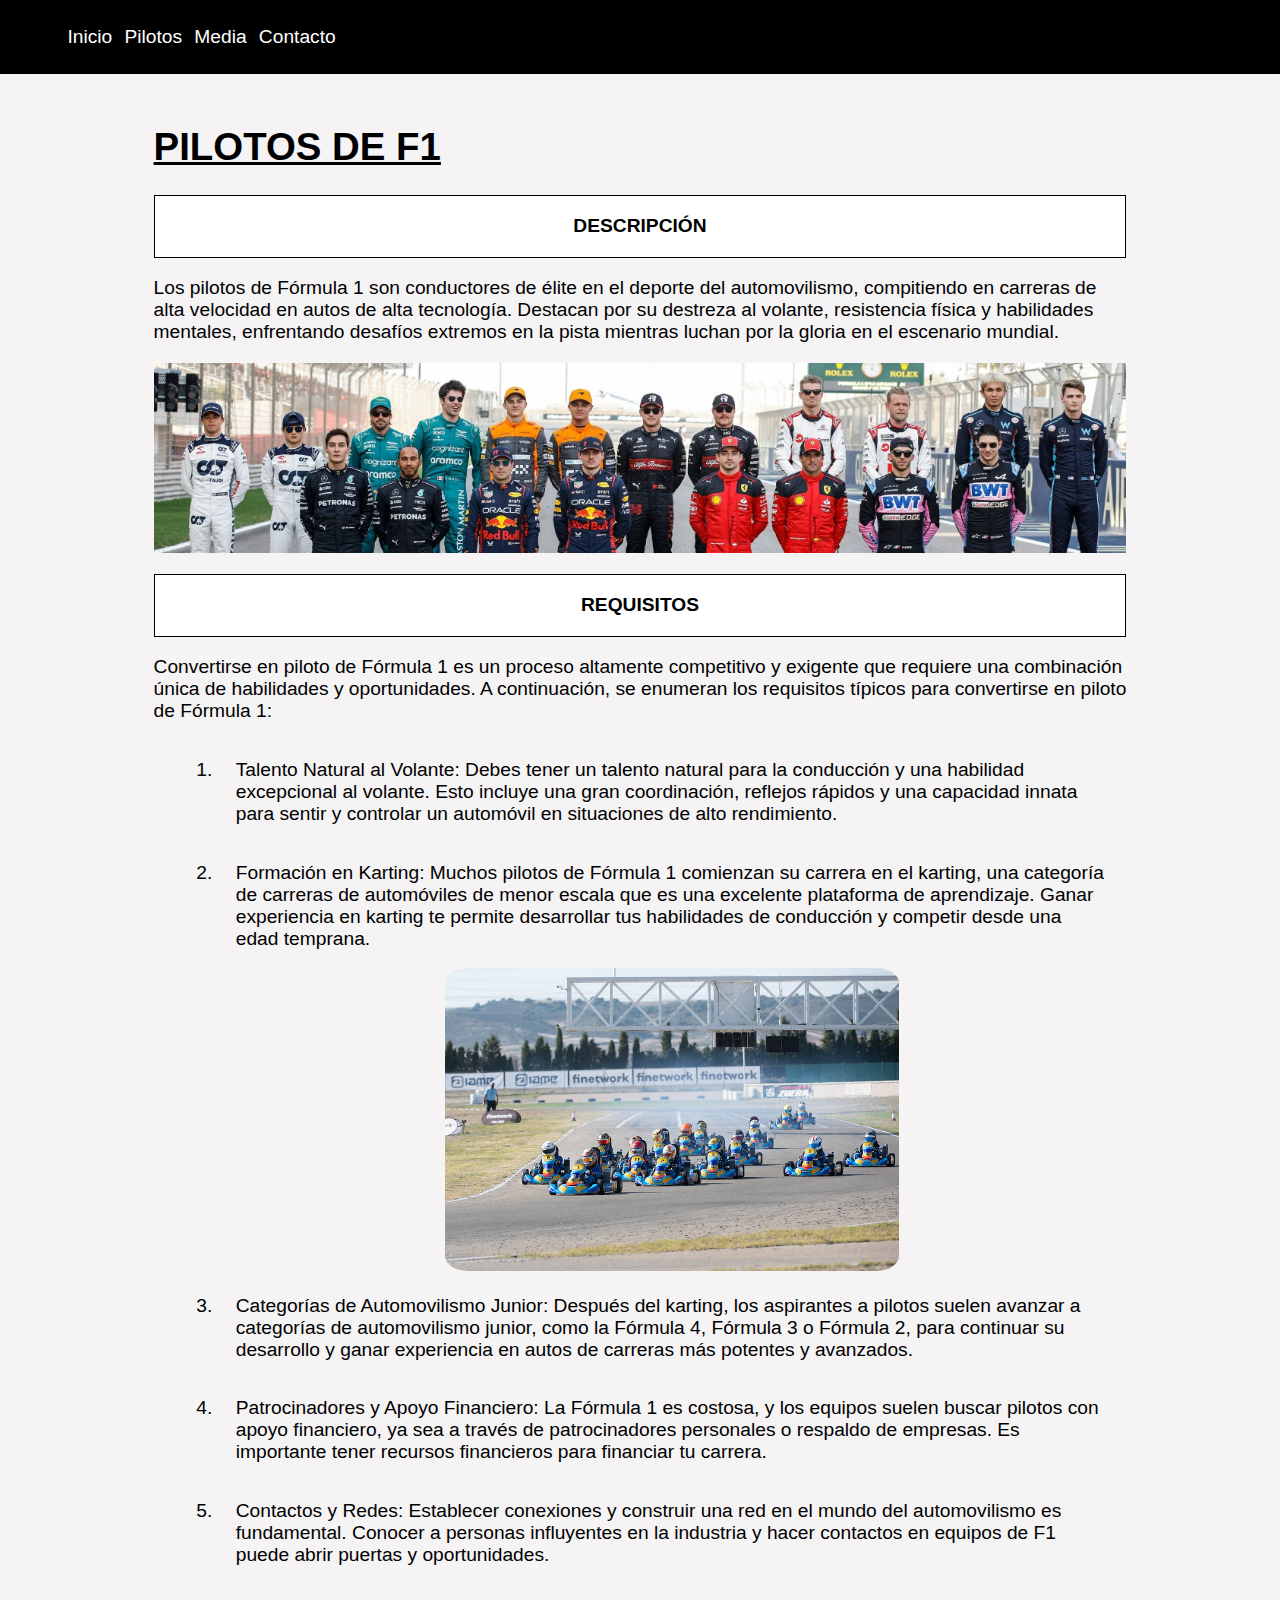
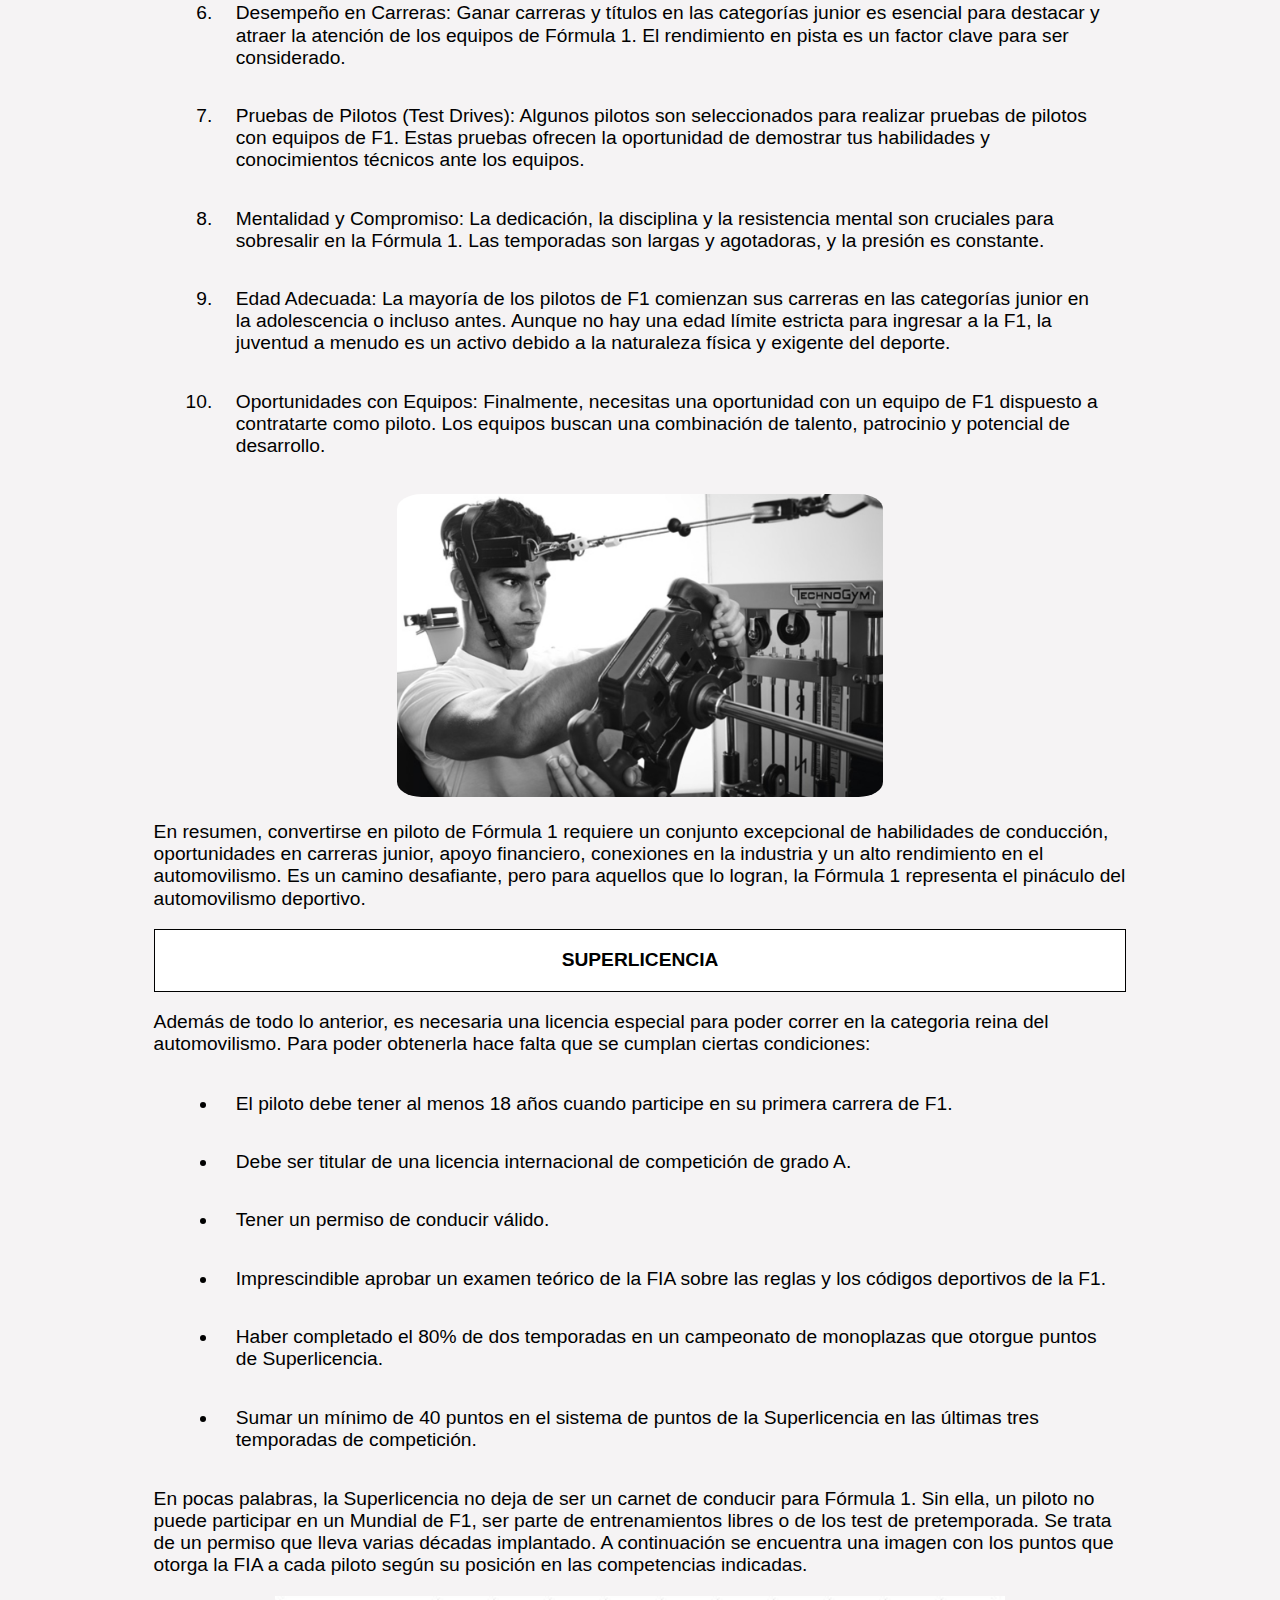
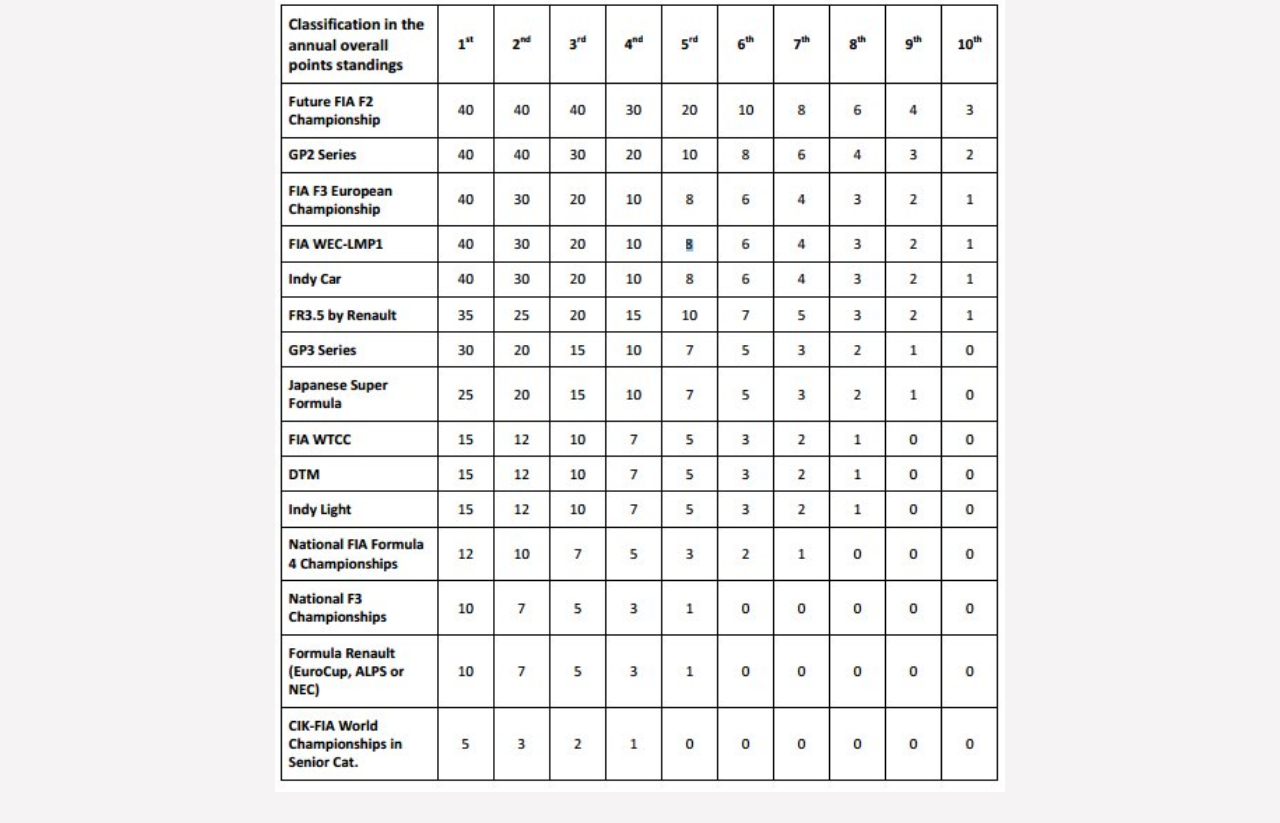
==== index.html @ 6572aa89 "final" ====
<!DOCTYPE html>
<html lang="es">
<head>
    <meta charset="UTF-8">
    <meta name="viewport" content="width=device-width, initial-scale=1.0">
    <title>Pilotos de Fórmula 1</title>
    <link rel="stylesheet" href="./css/style.css">
    <link rel="stylesheet" href="./css/normalize.css">
</head>
<body>
    <header>
        <nav class="navbar">
            <ul class="navbar-list">
                <li><a href="#">Inicio</a></li>
                <li><a href="./pages/biografia.html">Pilotos</a></li>
                <li><a href="./pages/portfolio.html">Media</a></li>
                <li><a href="./pages/contacto.html">Contacto</a></li>
            </ul>
        </nav>
    </header>
    <main>
        <h1>PILOTOS DE F1</h1>
        <section id="descripcion">
            <h2 class="section_header">DESCRIPCIÓN</h2>
            <p>Los pilotos de Fórmula 1 son conductores de élite en el deporte del automovilismo, compitiendo en carreras de alta velocidad en autos de alta tecnología. Destacan por su destreza al volante, resistencia física y habilidades mentales, enfrentando desafíos extremos en la pista mientras luchan por la gloria en el escenario mundial.</p>
            <img src="./assets/index/pilotos2023.jpg" alt="parrilla pilotos 2023">
        </section>
        <section id="requisitos">
            <h2 class="section_header">REQUISITOS</h2>
            <p>Convertirse en piloto de Fórmula 1 es un proceso altamente competitivo y exigente que requiere una combinación única de habilidades y oportunidades. A continuación, se enumeran los requisitos típicos para convertirse en piloto de Fórmula 1:</p>
            <ol>
                <li>Talento Natural al Volante: Debes tener un talento natural para la conducción y una habilidad excepcional al volante. Esto incluye una gran coordinación, reflejos rápidos y una capacidad innata para sentir y controlar un automóvil en situaciones de alto rendimiento.</li>
                <li>Formación en Karting: Muchos pilotos de Fórmula 1 comienzan su carrera en el karting, una categoría de carreras de automóviles de menor escala que es una excelente plataforma de aprendizaje. Ganar experiencia en karting te permite desarrollar tus habilidades de conducción y competir desde una edad temprana.</li>
                <div class="img_centro"><img src="./assets/index/karting.jpg" alt="karting españa"></div>
                <li>Categorías de Automovilismo Junior: Después del karting, los aspirantes a pilotos suelen avanzar a categorías de automovilismo junior, como la Fórmula 4, Fórmula 3 o Fórmula 2, para continuar su desarrollo y ganar experiencia en autos de carreras más potentes y avanzados.</li>
                <li>Patrocinadores y Apoyo Financiero: La Fórmula 1 es costosa, y los equipos suelen buscar pilotos con apoyo financiero, ya sea a través de patrocinadores personales o respaldo de empresas. Es importante tener recursos financieros para financiar tu carrera.</li>
                <li>Contactos y Redes: Establecer conexiones y construir una red en el mundo del automovilismo es fundamental. Conocer a personas influyentes en la industria y hacer contactos en equipos de F1 puede abrir puertas y oportunidades.</li>
                <li>Desempeño en Carreras: Ganar carreras y títulos en las categorías junior es esencial para destacar y atraer la atención de los equipos de Fórmula 1. El rendimiento en pista es un factor clave para ser considerado.</li>
                <li>Pruebas de Pilotos (Test Drives): Algunos pilotos son seleccionados para realizar pruebas de pilotos con equipos de F1. Estas pruebas ofrecen la oportunidad de demostrar tus habilidades y conocimientos técnicos ante los equipos.</li>
                <li>Mentalidad y Compromiso: La dedicación, la disciplina y la resistencia mental son cruciales para sobresalir en la Fórmula 1. Las temporadas son largas y agotadoras, y la presión es constante.</li>
                <li>Edad Adecuada: La mayoría de los pilotos de F1 comienzan sus carreras en las categorías junior en la adolescencia o incluso antes. Aunque no hay una edad límite estricta para ingresar a la F1, la juventud a menudo es un activo debido a la naturaleza física y exigente del deporte.</li>
                <li>Oportunidades con Equipos: Finalmente, necesitas una oportunidad con un equipo de F1 dispuesto a contratarte como piloto. Los equipos buscan una combinación de talento, patrocinio y potencial de desarrollo.</li>
            </ol>
            <div class="img_centro"><img src="./assets/index/entrenamiento.jpg" alt="entrenamiento f1"></div>
            <p>En resumen, convertirse en piloto de Fórmula 1 requiere un conjunto excepcional de habilidades de conducción, oportunidades en carreras junior, apoyo financiero, conexiones en la industria y un alto rendimiento en el automovilismo. Es un camino desafiante, pero para aquellos que lo logran, la Fórmula 1 representa el pináculo del automovilismo deportivo.</p>
        </section>
        <section id="superlicencia">
            <h2 class="section_header">SUPERLICENCIA</h2>
            <p>Además de todo lo anterior, es necesaria una licencia especial para poder correr en la categoria reina del automovilismo. Para poder obtenerla hace falta que se cumplan ciertas condiciones:</p>
            <ul>
                <li>El piloto debe tener al menos 18 años cuando participe en su primera carrera de F1.</li>
                <li>Debe ser titular de una licencia internacional de competición de grado A.</li>
                <li>Tener un permiso de conducir válido.</li>
                <li>Imprescindible aprobar un examen teórico de la FIA sobre las reglas y los códigos deportivos de la F1.</li>
                <li>Haber completado el 80% de dos temporadas en un campeonato de monoplazas que otorgue puntos de Superlicencia.</li>
                <li>Sumar un mínimo de 40 puntos en el sistema de puntos de la Superlicencia en las últimas tres temporadas de competición.</li>
            </ul>
            <p>En pocas palabras, la Superlicencia no deja de ser un carnet de conducir para Fórmula 1. Sin ella, un piloto no puede participar en un Mundial de F1, ser parte de entrenamientos libres o de los test de pretemporada. Se trata de un permiso que lleva varias décadas implantado. A continuación se encuentra una imagen con los puntos que otorga la FIA a cada piloto según su posición en las competencias indicadas.</p>
            <div class="img_centro"><img src="./assets/index/superlicencia-sistema-puntos-laf1.jpg" alt="superlicencia explicada"></div>
        </section>
    </main>
</body>
</html>
---- css/style.css ----
@font-face {
    font-family: 'Roboto Flex';
    src: url('../assets/RobotoFlex-Regular.ttf') format('ttf');
    font-weight: normal;
    font-style: normal;
}

*{
    font-family: 'Roboto Flex',sans-serif;
    scroll-behavior: smooth;
    font-size: 1.5vw;
}

body {
    margin: 0;
    padding: 0;
    background-color: #f5f3f4;
}

header {
    margin-bottom: auto;
    
    background-color: black;
    padding-top: 0.52vw;
    padding-bottom: 0.52vw;
    position: -webkit-sticky; /* Safari */
    position: sticky;
    top: 0;
}

main {
    max-width: 80%;
    margin: 0% 10%;
    padding: 2%;
}

h1{
    text-decoration: underline;
}

video{
    width: 100%;
}

audio {
    width: 100%;
}

ol,ul {
    padding-left: 5vw;
}

nav,ul,li{
    height: 100%;
}
nav > ul > li{
    list-style:none;
    display: inline;
    padding: 1.5vw 0.27vw;
}
nav > ul > li:hover{
    background-color: #BA181B;
}
nav > ul > li > a {
    text-decoration: none;
    color:white;
}

.section_header{
    padding: 2%;
    border: solid black  0.065vw;
    background-color: white;
    text-align: center;
}

.section_header:hover{
    background-color: #E5383B;
}

.img_centro{
    text-align: center;
}

#requisitos .img_centro img{
    width: 50%;
    border-radius:5%;
}

.container{
    display: -webkit-flex;
    display: flex;
    -webkit-flex-direction: row;
    flex-direction: row;
    -webkit-flex-wrap: wrap;
    flex-wrap: wrap;
    -webkit-justify-content: center;
    justify-content: center;
    -webkit-align-content: flex-start;
    align-content: flex-start;
    -webkit-align-items: flex-start;
    align-items: flex-start;
}
.tarjeta {

    -webkit-order: 0;
    order: 0;
    -webkit-flex: 0 1 auto;
    flex: 0 1 auto;
    -webkit-align-self: baseline;
    align-self: baseline;
    width: 60%;

    display: -webkit-flex;
    display: flex;
    -webkit-flex-direction: row;
    flex-direction: row;
    -webkit-flex-wrap: wrap;
    flex-wrap: wrap;
    -webkit-justify-content: center;
    justify-content: center;
    -webkit-align-content: center;
    align-content: center;
    -webkit-align-items: flex-start;
    align-items: flex-start;
    background-color: #fff;
    border:  0.065vw solid #BA181B;
    padding: 1.3vw;
    margin:2%;
}
/*
.imgpiloto {
    -webkit-order: 0;
    order: 0;
    -webkit-flex: 0 1 auto;
    flex: 0 1 auto;
    -webkit-align-self: baseline;
    align-self: baseline;
    width: 40%;
    margin-right: 20px;
}*/

.piloto > img {
    width: 50%;
}


.piloto {
    -webkit-order: 0;
    order: 0;
    -webkit-flex: 1 1 auto;
    flex: 1 1 auto;
    -webkit-align-self: auto;
    align-self: auto;
    width: 40%;
    padding: 5%;
}

.piloto h2 {
    font-size: 1.56vw;
}

.piloto p {
    margin: 0.65vw 0;
}

#requisitos li{
    padding: 2%
}

#superlicencia li{
    padding:2%;
}

section > img{
    width: 100%;
    height: auto;
}

#superlicencia img{
    width: 75%;
}

#contact>form{
    display: flex;
    flex-direction: column;
    justify-content: center;
    align-content: center;
    flex-wrap: wrap;
}

#pilotofav{
    margin-bottom: 8px;
}

#lage{
    margin-bottom: 8px;
}

.radiotype{
    margin-bottom: 8px;
}



input[type=text],input[type=email],input[type=tel],input[type=tel],input[type=submit],input[type=reset],textarea {
    width: 100%;
    padding: 12px 12px;
    margin: 8px 0;
    box-sizing: border-box;
    border-radius: 4px;
    border: 2px solid black;
}

/* https://coolors.co/0b090a-161a1d-660708-a4161a-ba181b-e5383b-b1a7a6-d3d3d3-f5f3f4-ffffff /*
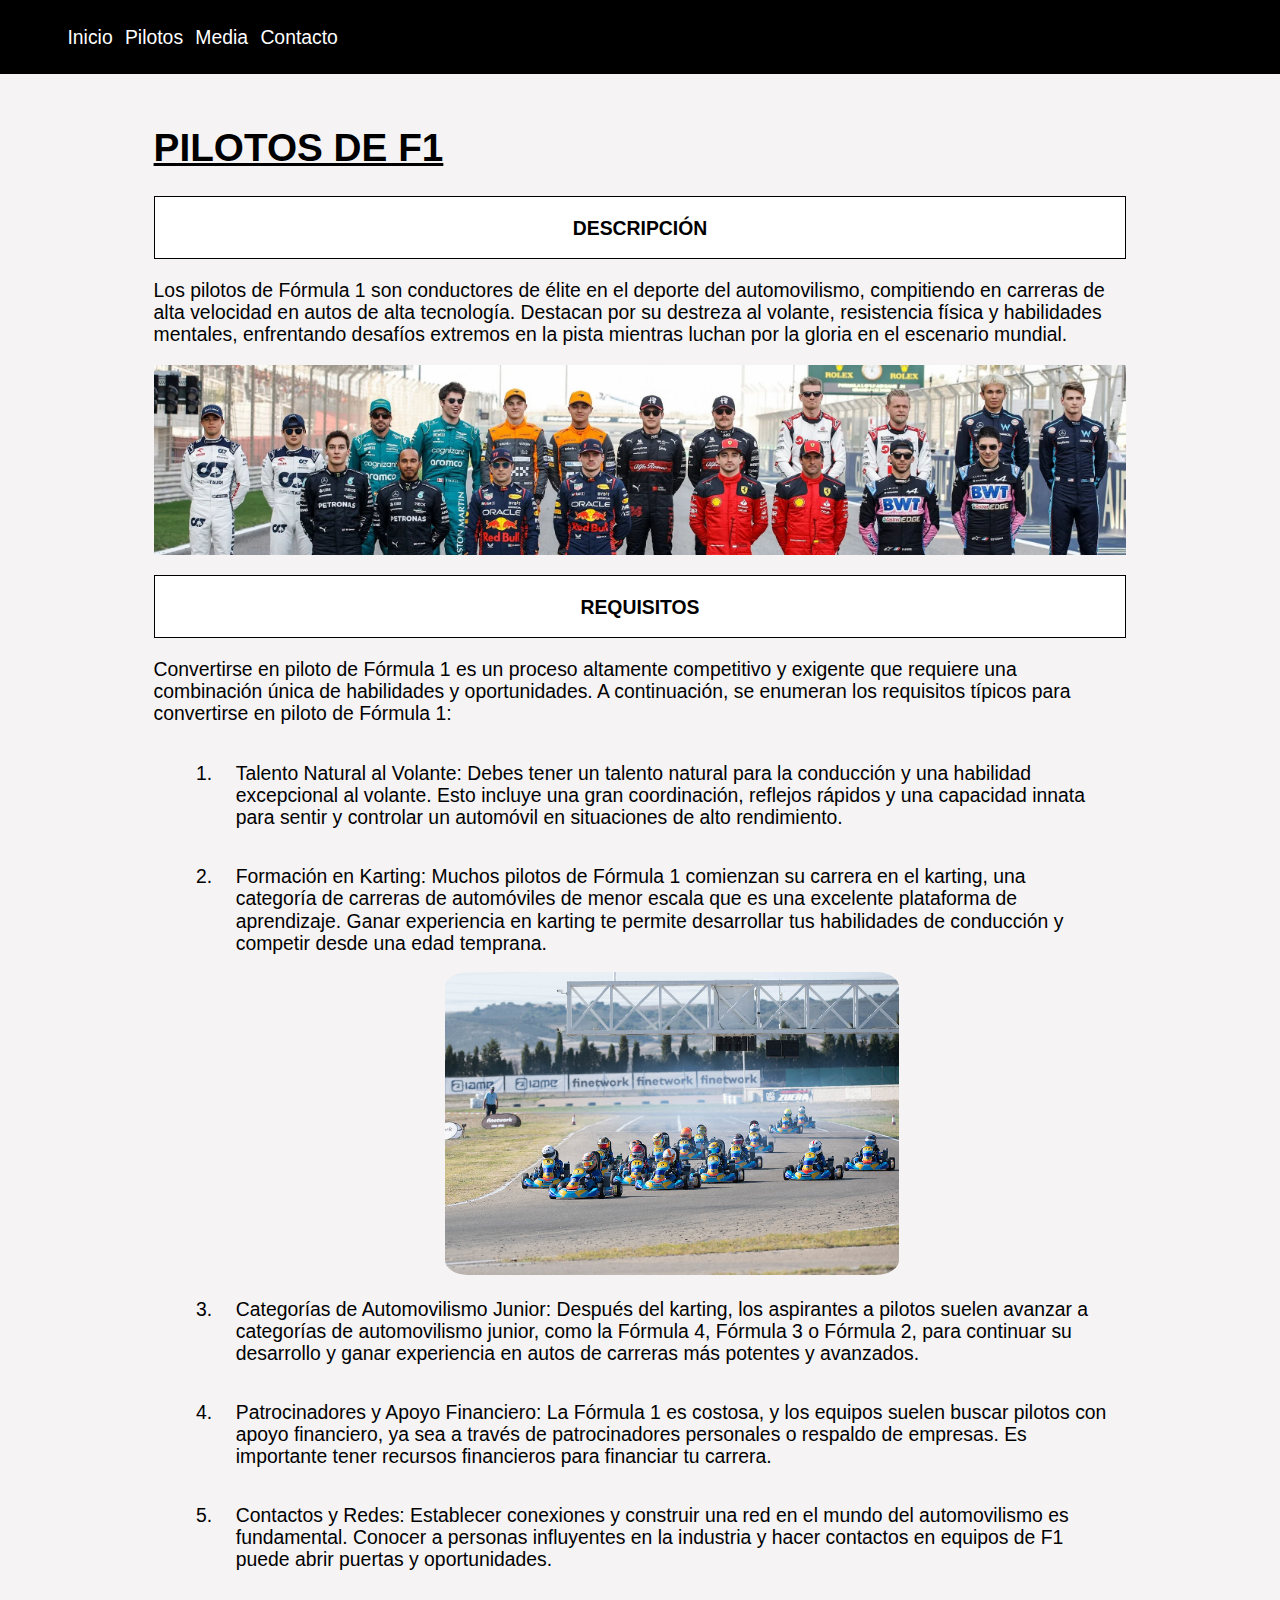
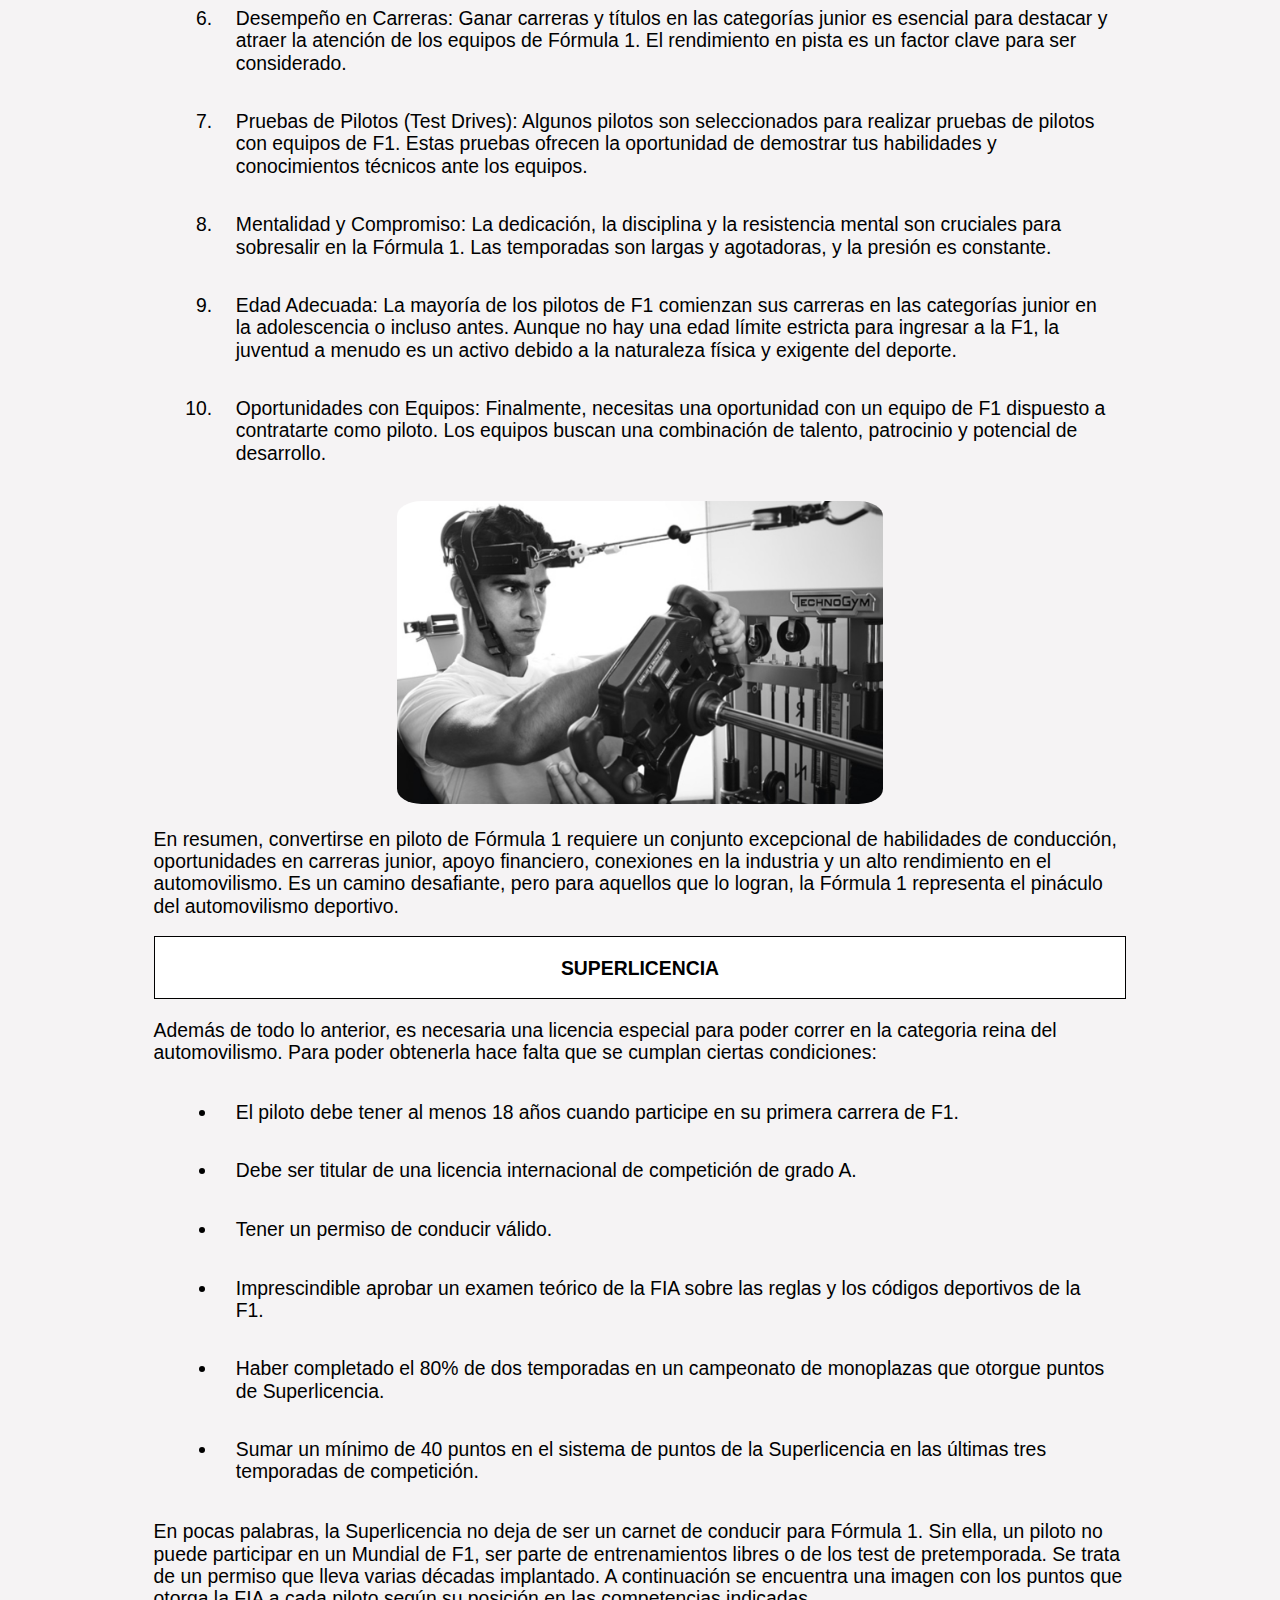
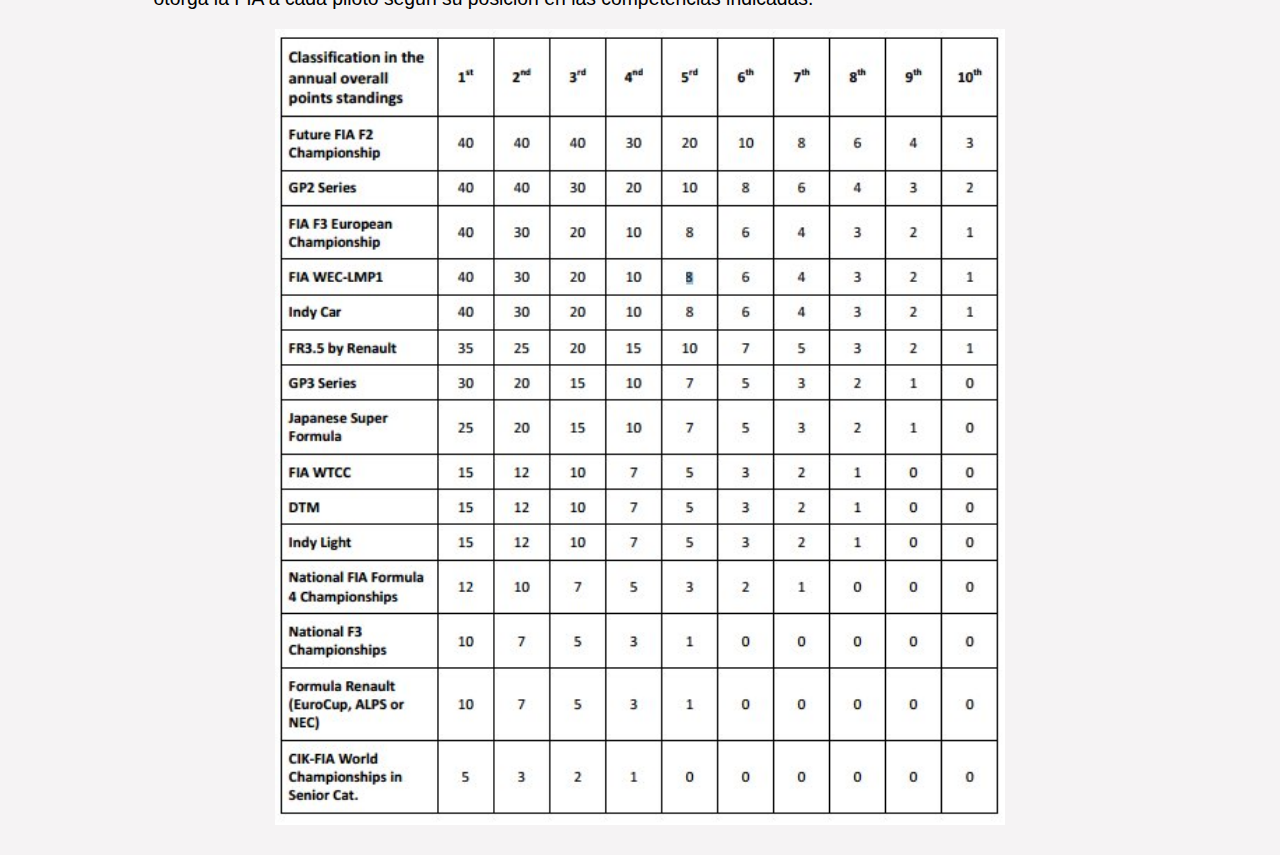
==== commit ed5147c8: "favicon/css_cambios" ====
--- a/index.html
+++ b/index.html
@@ -6,6 +6,7 @@
     <title>Pilotos de Fórmula 1</title>
     <link rel="stylesheet" href="./css/style.css">
     <link rel="stylesheet" href="./css/normalize.css">
+    <link rel="shortcut icon" href="./assets/favicon.png" type="image/x-icon" />
 </head>
 <body>
     <header>
--- a/css/style.css
+++ b/css/style.css
@@ -1,3 +1,4 @@
+/* Fuentes */
 @font-face {
     font-family: 'Roboto Flex';
     src: url('../assets/RobotoFlex-Regular.ttf') format('ttf');
@@ -5,21 +6,23 @@
     font-style: normal;
 }
 
-*{
-    font-family: 'Roboto Flex',sans-serif;
+/* Estilos globales */
+* {
+    font-family: 'Roboto Flex', sans-serif;
     scroll-behavior: smooth;
-    font-size: 1.5vw;
-}
-
+    font-size: 16px;
+}
+
+/* Reset de estilos para el cuerpo */
 body {
     margin: 0;
     padding: 0;
     background-color: #f5f3f4;
 }
 
+/* Estilos para el encabezado */
 header {
     margin-bottom: auto;
-    
     background-color: black;
     padding-top: 0.52vw;
     padding-bottom: 0.52vw;
@@ -28,17 +31,20 @@
     top: 0;
 }
 
+/* Estilos para el contenido principal */
 main {
     max-width: 80%;
     margin: 0% 10%;
     padding: 2%;
 }
 
-h1{
+/* Estilos para los títulos h1 */
+h1 {
     text-decoration: underline;
 }
 
-video{
+/* Estilos para elementos de video y audio */
+video {
     width: 100%;
 }
 
@@ -46,47 +52,55 @@
     width: 100%;
 }
 
-ol,ul {
+/* Estilos para listas ordenadas y no ordenadas */
+ol, ul {
     padding-left: 5vw;
 }
 
-nav,ul,li{
+/* Estilos para la navegación */
+nav, ul, li {
     height: 100%;
 }
-nav > ul > li{
-    list-style:none;
+
+nav > ul > li {
+    list-style: none;
     display: inline;
     padding: 1.5vw 0.27vw;
 }
-nav > ul > li:hover{
+
+nav > ul > li:hover {
     background-color: #BA181B;
 }
+
 nav > ul > li > a {
     text-decoration: none;
-    color:white;
-}
-
-.section_header{
-    padding: 2%;
-    border: solid black  0.065vw;
+    color: white;
+}
+
+/* Estilos para encabezados de sección */
+.section_header {
+    padding: 2%;
+    border: solid black 0.065vw;
     background-color: white;
     text-align: center;
 }
 
-.section_header:hover{
+.section_header:hover {
     background-color: #E5383B;
 }
 
-.img_centro{
+/* Estilos para imágenes centradas */
+.img_centro {
     text-align: center;
 }
 
-#requisitos .img_centro img{
+#requisitos .img_centro img {
     width: 50%;
-    border-radius:5%;
-}
-
-.container{
+    border-radius: 5%;
+}
+
+/* Estilos para contenedores flexibles */
+.container {
     display: -webkit-flex;
     display: flex;
     -webkit-flex-direction: row;
@@ -100,16 +114,16 @@
     -webkit-align-items: flex-start;
     align-items: flex-start;
 }
+
+/* Estilos para tarjetas */
 .tarjeta {
-
     -webkit-order: 0;
     order: 0;
     -webkit-flex: 0 1 auto;
     flex: 0 1 auto;
     -webkit-align-self: baseline;
     align-self: baseline;
-    width: 60%;
-
+    width: 100%;
     display: -webkit-flex;
     display: flex;
     -webkit-flex-direction: row;
@@ -123,27 +137,12 @@
     -webkit-align-items: flex-start;
     align-items: flex-start;
     background-color: #fff;
-    border:  0.065vw solid #BA181B;
+    border: 0.065vw solid #BA181B;
     padding: 1.3vw;
-    margin:2%;
-}
-/*
-.imgpiloto {
-    -webkit-order: 0;
-    order: 0;
-    -webkit-flex: 0 1 auto;
-    flex: 0 1 auto;
-    -webkit-align-self: baseline;
-    align-self: baseline;
-    width: 40%;
-    margin-right: 20px;
-}*/
-
-.piloto > img {
-    width: 50%;
-}
-
-
+    margin: 2%;
+}
+
+/* Estilos para información de pilotos */
 .piloto {
     -webkit-order: 0;
     order: 0;
@@ -163,24 +162,32 @@
     margin: 0.65vw 0;
 }
 
-#requisitos li{
-    padding: 2%
-}
-
-#superlicencia li{
-    padding:2%;
-}
-
-section > img{
+/* Estilos para imágenes de pilotos */
+.piloto > img {
+    width: 50%;
+}
+
+/* Estilos para listas en la sección de requisitos y superlicencia */
+#requisitos li {
+    padding: 2%;
+}
+
+#superlicencia li {
+    padding: 2%;
+}
+
+/* Estilos para imágenes dentro de secciones */
+section > img {
     width: 100%;
     height: auto;
 }
 
-#superlicencia img{
+#superlicencia img {
     width: 75%;
 }
 
-#contact>form{
+/* Estilos para el formulario de contacto */
+#contact > form {
     display: flex;
     flex-direction: column;
     justify-content: center;
@@ -188,21 +195,14 @@
     flex-wrap: wrap;
 }
 
-#pilotofav{
-    margin-bottom: 8px;
-}
-
-#lage{
-    margin-bottom: 8px;
-}
-
-.radiotype{
-    margin-bottom: 8px;
-}
-
-
-
-input[type=text],input[type=email],input[type=tel],input[type=tel],input[type=submit],input[type=reset],textarea {
+/* Estilos para elementos de formulario */
+input[type=text],
+input[type=email],
+input[type=tel],
+input[type=tel],
+input[type=submit],
+input[type=reset],
+textarea {
     width: 100%;
     padding: 12px 12px;
     margin: 8px 0;
@@ -211,4 +211,16 @@
     border: 2px solid black;
 }
 
+/* Media queries para tamaños de fuente */
+@media only screen and (min-width: 500px) {
+    * {
+        font-size: 1.2rem;
+    }
+}
+
+@media only screen and (min-width: 1000px) {
+    * {
+        font-size: 1.1rem;
+    }
+}
 /* https://coolors.co/0b090a-161a1d-660708-a4161a-ba181b-e5383b-b1a7a6-d3d3d3-f5f3f4-ffffff /*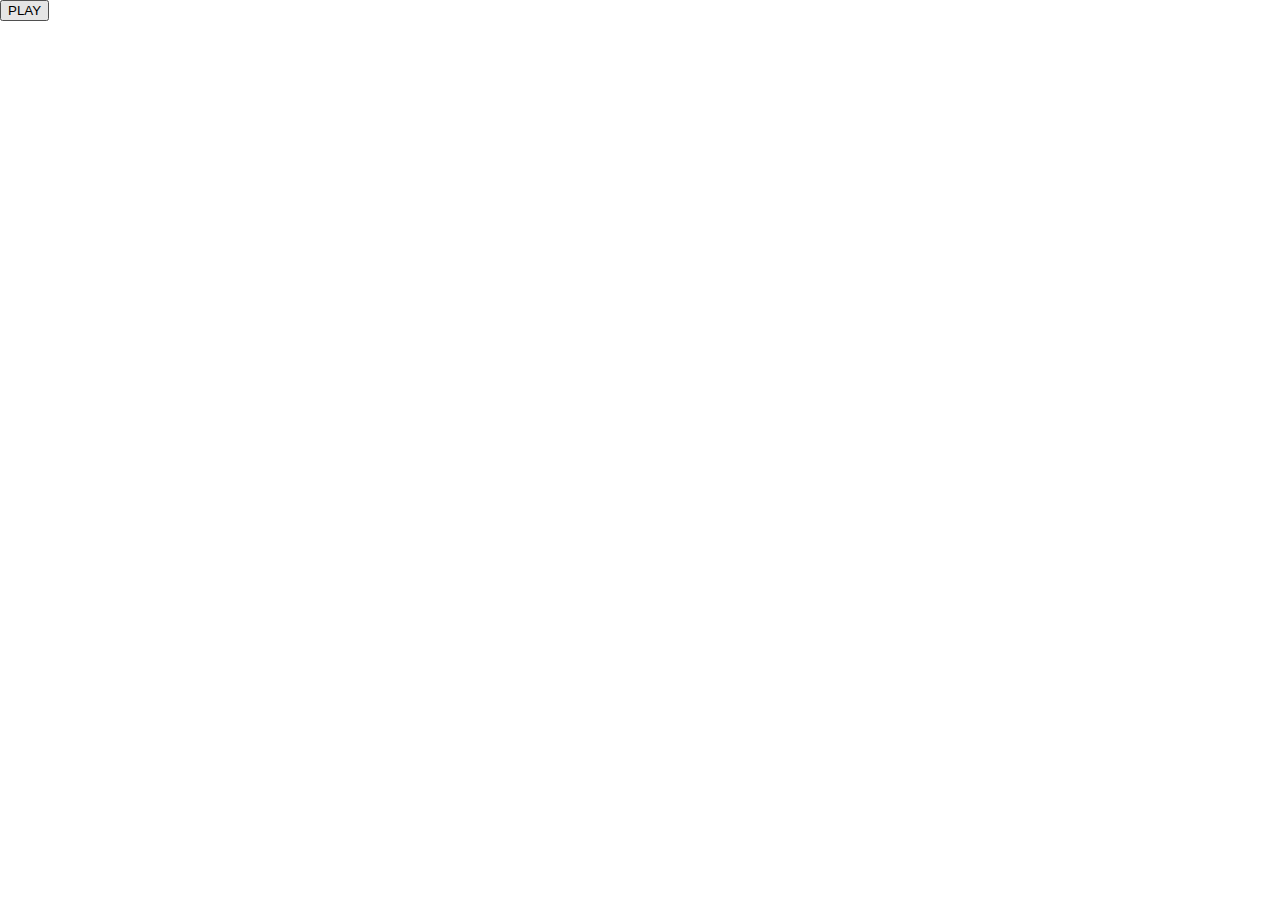
==== commit 38bb204b: "push" ====
--- a/index.html
+++ b/index.html
@@ -1,64 +1,30 @@
 <!DOCTYPE html>
-<html lang="es">
+<html lang="en">
 <head>
     <meta charset="UTF-8">
     <meta name="viewport" content="width=device-width, initial-scale=1.0">
-    <title>Pilotos de Fórmula 1</title>
-    <link rel="stylesheet" href="./css/style.css">
-    <link rel="stylesheet" href="./css/normalize.css">
-    <link rel="shortcut icon" href="./assets/favicon.png" type="image/x-icon" />
+    <title>Donkey Kong</title>
+    <style>
+        body {
+            margin: 0;
+            overflow: none;
+        }
+        canvas {
+            display: block;
+        }
+    </style>
 </head>
 <body>
-    <header>
-        <nav class="navbar">
-            <ul class="navbar-list">
-                <li><a href="#">Inicio</a></li>
-                <li><a href="./pages/biografia.html">Pilotos</a></li>
-                <li><a href="./pages/portfolio.html">Media</a></li>
-                <li><a href="./pages/contacto.html">Contacto</a></li>
-            </ul>
-        </nav>
-    </header>
-    <main>
-        <h1>PILOTOS DE F1</h1>
-        <section id="descripcion">
-            <h2 class="section_header">DESCRIPCIÓN</h2>
-            <p>Los pilotos de Fórmula 1 son conductores de élite en el deporte del automovilismo, compitiendo en carreras de alta velocidad en autos de alta tecnología. Destacan por su destreza al volante, resistencia física y habilidades mentales, enfrentando desafíos extremos en la pista mientras luchan por la gloria en el escenario mundial.</p>
-            <img src="./assets/index/pilotos2023.jpg" alt="parrilla pilotos 2023">
-        </section>
-        <section id="requisitos">
-            <h2 class="section_header">REQUISITOS</h2>
-            <p>Convertirse en piloto de Fórmula 1 es un proceso altamente competitivo y exigente que requiere una combinación única de habilidades y oportunidades. A continuación, se enumeran los requisitos típicos para convertirse en piloto de Fórmula 1:</p>
-            <ol>
-                <li>Talento Natural al Volante: Debes tener un talento natural para la conducción y una habilidad excepcional al volante. Esto incluye una gran coordinación, reflejos rápidos y una capacidad innata para sentir y controlar un automóvil en situaciones de alto rendimiento.</li>
-                <li>Formación en Karting: Muchos pilotos de Fórmula 1 comienzan su carrera en el karting, una categoría de carreras de automóviles de menor escala que es una excelente plataforma de aprendizaje. Ganar experiencia en karting te permite desarrollar tus habilidades de conducción y competir desde una edad temprana.</li>
-                <div class="img_centro"><img src="./assets/index/karting.jpg" alt="karting españa"></div>
-                <li>Categorías de Automovilismo Junior: Después del karting, los aspirantes a pilotos suelen avanzar a categorías de automovilismo junior, como la Fórmula 4, Fórmula 3 o Fórmula 2, para continuar su desarrollo y ganar experiencia en autos de carreras más potentes y avanzados.</li>
-                <li>Patrocinadores y Apoyo Financiero: La Fórmula 1 es costosa, y los equipos suelen buscar pilotos con apoyo financiero, ya sea a través de patrocinadores personales o respaldo de empresas. Es importante tener recursos financieros para financiar tu carrera.</li>
-                <li>Contactos y Redes: Establecer conexiones y construir una red en el mundo del automovilismo es fundamental. Conocer a personas influyentes en la industria y hacer contactos en equipos de F1 puede abrir puertas y oportunidades.</li>
-                <li>Desempeño en Carreras: Ganar carreras y títulos en las categorías junior es esencial para destacar y atraer la atención de los equipos de Fórmula 1. El rendimiento en pista es un factor clave para ser considerado.</li>
-                <li>Pruebas de Pilotos (Test Drives): Algunos pilotos son seleccionados para realizar pruebas de pilotos con equipos de F1. Estas pruebas ofrecen la oportunidad de demostrar tus habilidades y conocimientos técnicos ante los equipos.</li>
-                <li>Mentalidad y Compromiso: La dedicación, la disciplina y la resistencia mental son cruciales para sobresalir en la Fórmula 1. Las temporadas son largas y agotadoras, y la presión es constante.</li>
-                <li>Edad Adecuada: La mayoría de los pilotos de F1 comienzan sus carreras en las categorías junior en la adolescencia o incluso antes. Aunque no hay una edad límite estricta para ingresar a la F1, la juventud a menudo es un activo debido a la naturaleza física y exigente del deporte.</li>
-                <li>Oportunidades con Equipos: Finalmente, necesitas una oportunidad con un equipo de F1 dispuesto a contratarte como piloto. Los equipos buscan una combinación de talento, patrocinio y potencial de desarrollo.</li>
-            </ol>
-            <div class="img_centro"><img src="./assets/index/entrenamiento.jpg" alt="entrenamiento f1"></div>
-            <p>En resumen, convertirse en piloto de Fórmula 1 requiere un conjunto excepcional de habilidades de conducción, oportunidades en carreras junior, apoyo financiero, conexiones en la industria y un alto rendimiento en el automovilismo. Es un camino desafiante, pero para aquellos que lo logran, la Fórmula 1 representa el pináculo del automovilismo deportivo.</p>
-        </section>
-        <section id="superlicencia">
-            <h2 class="section_header">SUPERLICENCIA</h2>
-            <p>Además de todo lo anterior, es necesaria una licencia especial para poder correr en la categoria reina del automovilismo. Para poder obtenerla hace falta que se cumplan ciertas condiciones:</p>
-            <ul>
-                <li>El piloto debe tener al menos 18 años cuando participe en su primera carrera de F1.</li>
-                <li>Debe ser titular de una licencia internacional de competición de grado A.</li>
-                <li>Tener un permiso de conducir válido.</li>
-                <li>Imprescindible aprobar un examen teórico de la FIA sobre las reglas y los códigos deportivos de la F1.</li>
-                <li>Haber completado el 80% de dos temporadas en un campeonato de monoplazas que otorgue puntos de Superlicencia.</li>
-                <li>Sumar un mínimo de 40 puntos en el sistema de puntos de la Superlicencia en las últimas tres temporadas de competición.</li>
-            </ul>
-            <p>En pocas palabras, la Superlicencia no deja de ser un carnet de conducir para Fórmula 1. Sin ella, un piloto no puede participar en un Mundial de F1, ser parte de entrenamientos libres o de los test de pretemporada. Se trata de un permiso que lleva varias décadas implantado. A continuación se encuentra una imagen con los puntos que otorga la FIA a cada piloto según su posición en las competencias indicadas.</p>
-            <div class="img_centro"><img src="./assets/index/superlicencia-sistema-puntos-laf1.jpg" alt="superlicencia explicada"></div>
-        </section>
-    </main>
+    <button>PLAY</button>
+    <canvas></canvas>
+    <script src="js/background.js"></script>
+    <script src="js/barril.js"></script>
+    <script src="js/game.js"></script>
+    <script src="js/niveles.js"></script>
+    <script src="js/escaleras.js"></script>
+    <script src="js/dk.js"></script>
+    <script src="js/peach.js"></script>
+    <script src="js/player.js"></script>
+    <script src="index.js"></script>
 </body>
 </html>